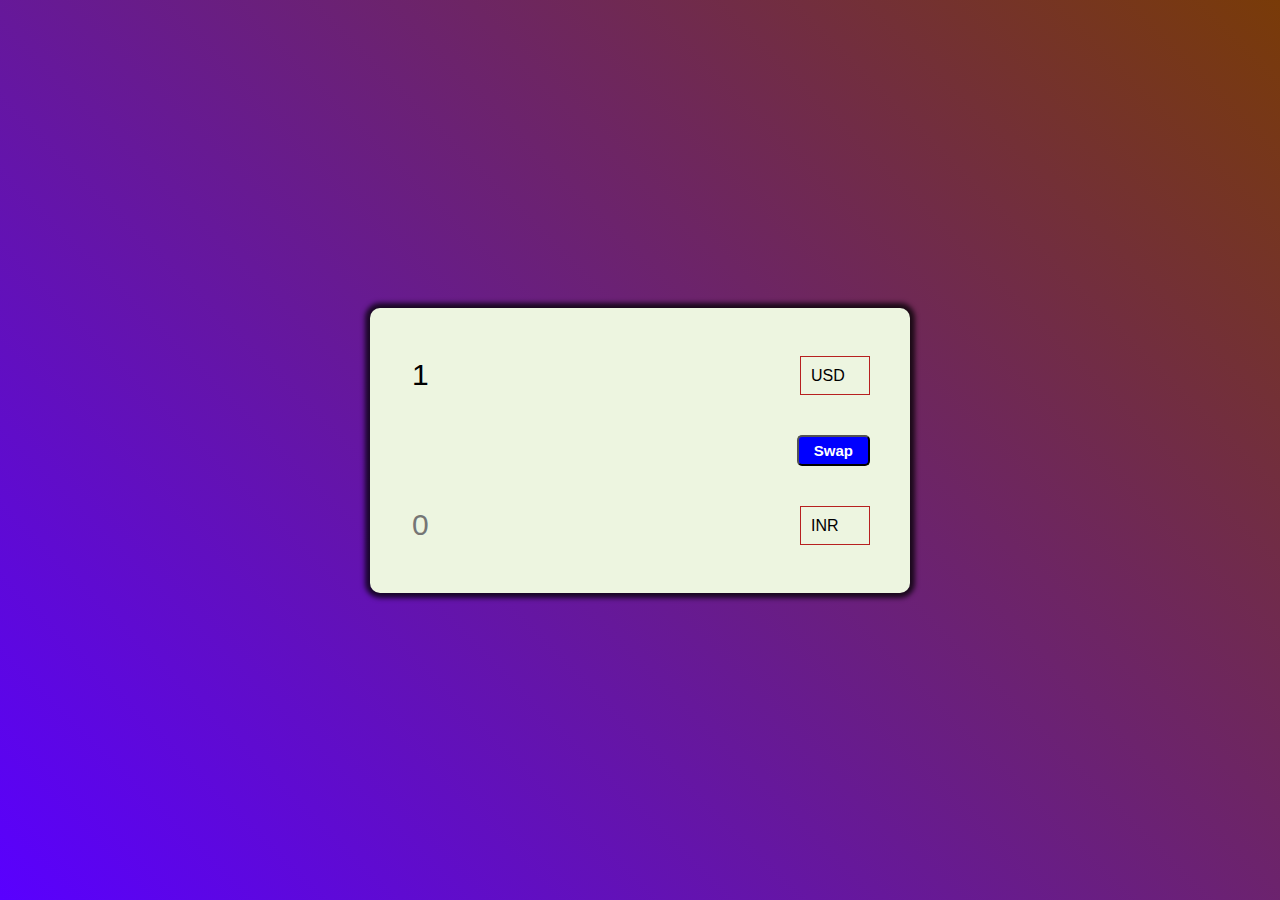
==== index.html @ fa93795a "task for project" ====
<!DOCTYPE html>
<html lang="en">

<head>
    <meta charset="UTF-8">
    <meta http-equiv="X-UA-Compatible" content="IE=edge">
    <meta name="viewport" content="width=device-width, initial-scale=1.0">
    <title>Currency Converter</title>
    <link rel="stylesheet" href="./style.css">
</head>

<body>
    <div class="container">
        <div class="currency">
            <input type="number" id="amount-one" value="1" placeholder="0">
            <select id="currency-one">
                <option value="AED">AED</option>
                <option value="ARS">ARS</option>
                <option value="AUD">AUD</option>
                <option value="BGN">BGN</option>
                <option value="BRL">BRL</option>
                <option value="BSD">BSD</option>
                <option value="CAD">CAD</option>
                <option value="CHF">CHF</option>
                <option value="CLP">CLP</option>
                <option value="CNY">CNY</option>
                <option value="COP">COP</option>
                <option value="CZK">CZK</option>
                <option value="DKK">DKK</option>
                <option value="DOP">DOP</option>
                <option value="EGP">EGP</option>
                <option value="EUR">EUR</option>
                <option value="FJD">FJD</option>
                <option value="GBP">GBP</option>
                <option value="GTQ">GTQ</option>
                <option value="HKD">HKD</option>
                <option value="HRK">HRK</option>
                <option value="HUF">HUF</option>
                <option value="IDR">IDR</option>
                <option value="ILS">ILS</option>
                <option value="INR">INR</option>
                <option value="ISK">ISK</option>
                <option value="JPY">JPY</option>
                <option value="KRW">KRW</option>
                <option value="KZT">KZT</option>
                <option value="MXN">MXN</option>
                <option value="MYR">MYR</option>
                <option value="NOK">NOK</option>
                <option value="NZD">NZD</option>
                <option value="PAB">PAB</option>
                <option value="PEN">PEN</option>
                <option value="PHP">PHP</option>
                <option value="PKR">PKR</option>
                <option value="PLN">PLN</option>
                <option value="PYG">PYG</option>
                <option value="RON">RON</option>
                <option value="RUB">RUB</option>
                <option value="SAR">SAR</option>
                <option value="SEK">SEK</option>
                <option value="SGD">SGD</option>
                <option value="THB">THB</option>
                <option value="TRY">TRY</option>
                <option value="TWD">TWD</option>
                <option value="UAH">UAH</option>
                <option value="USD" selected>USD</option>
                <option value="UYU">UYU</option>
                <option value="VND">VND</option>
                <option value="ZAR">ZAR</option>
            </select>
        </div>

        <div class="swap-rate-container">
            <div class="rate" id="rate"></div>
            <button class="btn" id="swap">Swap</button>
        </div>
        <div class="currency">
            <input type="number" id="amount-two" placeholder="0">
            <select id="currency-two">
                <option value="AED">AED</option>
                <option value="ARS">ARS</option>
                <option value="AUD">AUD</option>
                <option value="BGN">BGN</option>
                <option value="BRL">BRL</option>
                <option value="BSD">BSD</option>
                <option value="CAD">CAD</option>
                <option value="CHF">CHF</option>
                <option value="CLP">CLP</option>
                <option value="CNY">CNY</option>
                <option value="COP">COP</option>
                <option value="CZK">CZK</option>
                <option value="DKK">DKK</option>
                <option value="DOP">DOP</option>
                <option value="EGP">EGP</option>
                <option value="EUR">EUR</option>
                <option value="FJD">FJD</option>
                <option value="GBP">GBP</option>
                <option value="GTQ">GTQ</option>
                <option value="HKD">HKD</option>
                <option value="HRK">HRK</option>
                <option value="HUF">HUF</option>
                <option value="IDR">IDR</option>
                <option value="ILS">ILS</option>
                <option value="INR" selected>INR</option>
                <option value="ISK">ISK</option>
                <option value="JPY">JPY</option>
                <option value="KRW">KRW</option>
                <option value="KZT">KZT</option>
                <option value="MXN">MXN</option>
                <option value="MYR">MYR</option>
                <option value="NOK">NOK</option>
                <option value="NZD">NZD</option>
                <option value="PAB">PAB</option>
                <option value="PEN">PEN</option>
                <option value="PHP">PHP</option>
                <option value="PKR">PKR</option>
                <option value="PLN">PLN</option>
                <option value="PYG">PYG</option>
                <option value="RON">RON</option>
                <option value="RUB">RUB</option>
                <option value="SAR">SAR</option>
                <option value="SEK">SEK</option>
                <option value="SGD">SGD</option>
                <option value="THB">THB</option>
                <option value="TRY">TRY</option>
                <option value="TWD">TWD</option>
                <option value="UAH">UAH</option>
                <option value="USD">USD</option>
                <option value="UYU">UYU</option>
                <option value="VND">VND</option>
                <option value="ZAR">ZAR</option>
            </select>
        </div>
    </div>
    <script src="./script.js"></script>
</body>

</html>
---- style.css ----
* {
    box-sizing: border-box;
}

body {
    background: linear-gradient(45deg, rgb(89, 0, 255), #793b08) no-repeat;
    font-family: Arial, Helvetica, sans-serif;
    display: flex;
    flex-direction: column;
    align-items: center;
    justify-content: center;
    height: 100vh;
    margin: 0;
    padding: 20px;
}

.container {
    background-color: #EDF5E0;
    padding: 8px 40px;
    border-radius: 10px;
    box-shadow: 0px 0px 5px 5px rgba(0, 0, 0, .75);
}

.btn {
    color: #fff;
    background: blue;
    cursor: pointer;
    border-radius: 5px;
    font-size: 15px;
    padding: 5px 15px;
    font-weight: bold;
}

.currency {
    padding: 40px 0;
    display: flex;
    align-items: center;
    justify-content: space-between;
}

.currency select {
    padding: 10px 20px 10px 10px;
    appearance: none;
    border: 1px solid #b72020;
    font-size: 16px;
    background: transparent;
}

.currency input {
    border: 0;
    background: transparent;
    font-size: 30px;
    text-align: left;
}

.swap-rate-container {
    display: flex;
    align-items: center;
    justify-content: space-between;
}

.rate {
    color: #1f066c;
    font-size: 14px;
    padding: auto;
}

select:focus,
input:focus,
button:focus {
    outline: 0;
}

input::-webkit-inner-spin-button,
input::-webkit-outer-spin-button {
    appearance: none;
}
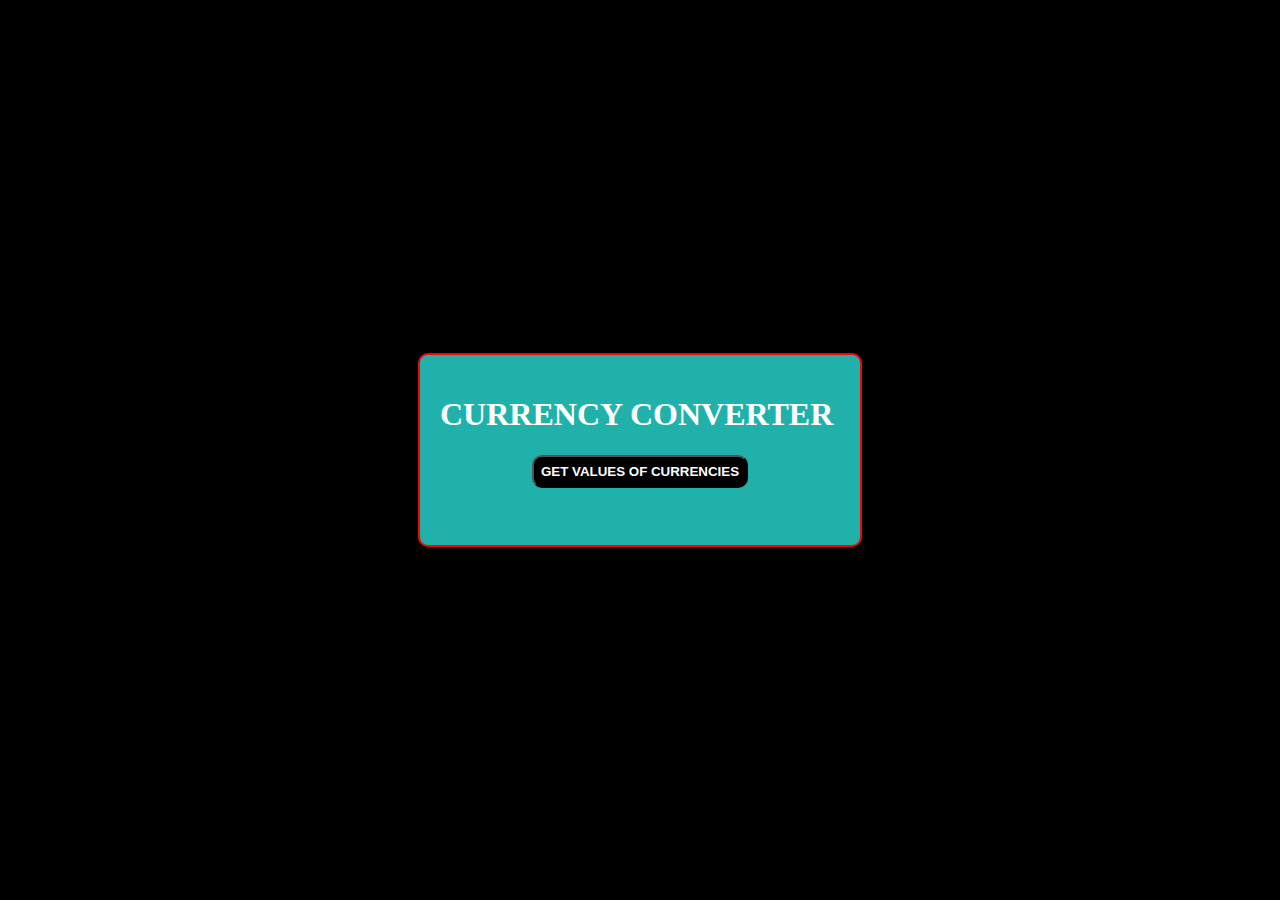
==== commit d66b4b90: "yes" ====
--- a/index.html
+++ b/index.html
@@ -1,137 +1,52 @@
 <!DOCTYPE html>
 <html lang="en">
-
 <head>
     <meta charset="UTF-8">
-    <meta http-equiv="X-UA-Compatible" content="IE=edge">
     <meta name="viewport" content="width=device-width, initial-scale=1.0">
-    <title>Currency Converter</title>
-    <link rel="stylesheet" href="./style.css">
+    <title>Home</title>
+    <style>
+        body{
+            background-color: black;
+        }
+        .item{
+            position: absolute;
+            top: 50%;
+            left: 50%;
+            transform: translate(-50%, -50%);
+            border: solid 2px red;
+            width: 400px;
+            height: 150px;
+            padding: 20px;
+            background-color: lightseagreen;
+            border-radius: 10px;
+            
+            
+
+        }
+        button a{
+            text-decoration: none;
+            color: white;
+            font-weight: bold;
+        }
+        button{
+            background-color: black;
+            padding: 7px;
+            border-radius: 10px;
+    
+        }
+        h1{
+            color: white;
+        }
+        button:hover{
+            background-color: blue;
+        }
+    </style>
 </head>
-
 <body>
-    <div class="container">
-        <div class="currency">
-            <input type="number" id="amount-one" value="1" placeholder="0">
-            <select id="currency-one">
-                <option value="AED">AED</option>
-                <option value="ARS">ARS</option>
-                <option value="AUD">AUD</option>
-                <option value="BGN">BGN</option>
-                <option value="BRL">BRL</option>
-                <option value="BSD">BSD</option>
-                <option value="CAD">CAD</option>
-                <option value="CHF">CHF</option>
-                <option value="CLP">CLP</option>
-                <option value="CNY">CNY</option>
-                <option value="COP">COP</option>
-                <option value="CZK">CZK</option>
-                <option value="DKK">DKK</option>
-                <option value="DOP">DOP</option>
-                <option value="EGP">EGP</option>
-                <option value="EUR">EUR</option>
-                <option value="FJD">FJD</option>
-                <option value="GBP">GBP</option>
-                <option value="GTQ">GTQ</option>
-                <option value="HKD">HKD</option>
-                <option value="HRK">HRK</option>
-                <option value="HUF">HUF</option>
-                <option value="IDR">IDR</option>
-                <option value="ILS">ILS</option>
-                <option value="INR">INR</option>
-                <option value="ISK">ISK</option>
-                <option value="JPY">JPY</option>
-                <option value="KRW">KRW</option>
-                <option value="KZT">KZT</option>
-                <option value="MXN">MXN</option>
-                <option value="MYR">MYR</option>
-                <option value="NOK">NOK</option>
-                <option value="NZD">NZD</option>
-                <option value="PAB">PAB</option>
-                <option value="PEN">PEN</option>
-                <option value="PHP">PHP</option>
-                <option value="PKR">PKR</option>
-                <option value="PLN">PLN</option>
-                <option value="PYG">PYG</option>
-                <option value="RON">RON</option>
-                <option value="RUB">RUB</option>
-                <option value="SAR">SAR</option>
-                <option value="SEK">SEK</option>
-                <option value="SGD">SGD</option>
-                <option value="THB">THB</option>
-                <option value="TRY">TRY</option>
-                <option value="TWD">TWD</option>
-                <option value="UAH">UAH</option>
-                <option value="USD" selected>USD</option>
-                <option value="UYU">UYU</option>
-                <option value="VND">VND</option>
-                <option value="ZAR">ZAR</option>
-            </select>
-        </div>
-
-        <div class="swap-rate-container">
-            <div class="rate" id="rate"></div>
-            <button class="btn" id="swap">Swap</button>
-        </div>
-        <div class="currency">
-            <input type="number" id="amount-two" placeholder="0">
-            <select id="currency-two">
-                <option value="AED">AED</option>
-                <option value="ARS">ARS</option>
-                <option value="AUD">AUD</option>
-                <option value="BGN">BGN</option>
-                <option value="BRL">BRL</option>
-                <option value="BSD">BSD</option>
-                <option value="CAD">CAD</option>
-                <option value="CHF">CHF</option>
-                <option value="CLP">CLP</option>
-                <option value="CNY">CNY</option>
-                <option value="COP">COP</option>
-                <option value="CZK">CZK</option>
-                <option value="DKK">DKK</option>
-                <option value="DOP">DOP</option>
-                <option value="EGP">EGP</option>
-                <option value="EUR">EUR</option>
-                <option value="FJD">FJD</option>
-                <option value="GBP">GBP</option>
-                <option value="GTQ">GTQ</option>
-                <option value="HKD">HKD</option>
-                <option value="HRK">HRK</option>
-                <option value="HUF">HUF</option>
-                <option value="IDR">IDR</option>
-                <option value="ILS">ILS</option>
-                <option value="INR" selected>INR</option>
-                <option value="ISK">ISK</option>
-                <option value="JPY">JPY</option>
-                <option value="KRW">KRW</option>
-                <option value="KZT">KZT</option>
-                <option value="MXN">MXN</option>
-                <option value="MYR">MYR</option>
-                <option value="NOK">NOK</option>
-                <option value="NZD">NZD</option>
-                <option value="PAB">PAB</option>
-                <option value="PEN">PEN</option>
-                <option value="PHP">PHP</option>
-                <option value="PKR">PKR</option>
-                <option value="PLN">PLN</option>
-                <option value="PYG">PYG</option>
-                <option value="RON">RON</option>
-                <option value="RUB">RUB</option>
-                <option value="SAR">SAR</option>
-                <option value="SEK">SEK</option>
-                <option value="SGD">SGD</option>
-                <option value="THB">THB</option>
-                <option value="TRY">TRY</option>
-                <option value="TWD">TWD</option>
-                <option value="UAH">UAH</option>
-                <option value="USD">USD</option>
-                <option value="UYU">UYU</option>
-                <option value="VND">VND</option>
-                <option value="ZAR">ZAR</option>
-            </select>
-        </div>
+    <div class="item">
+        <h1>CURRENCY CONVERTER</h1>
+        <center><button><a href="./log.html">GET VALUES OF CURRENCIES</a></button></center>
     </div>
-    <script src="./script.js"></script>
+    
 </body>
-
 </html>